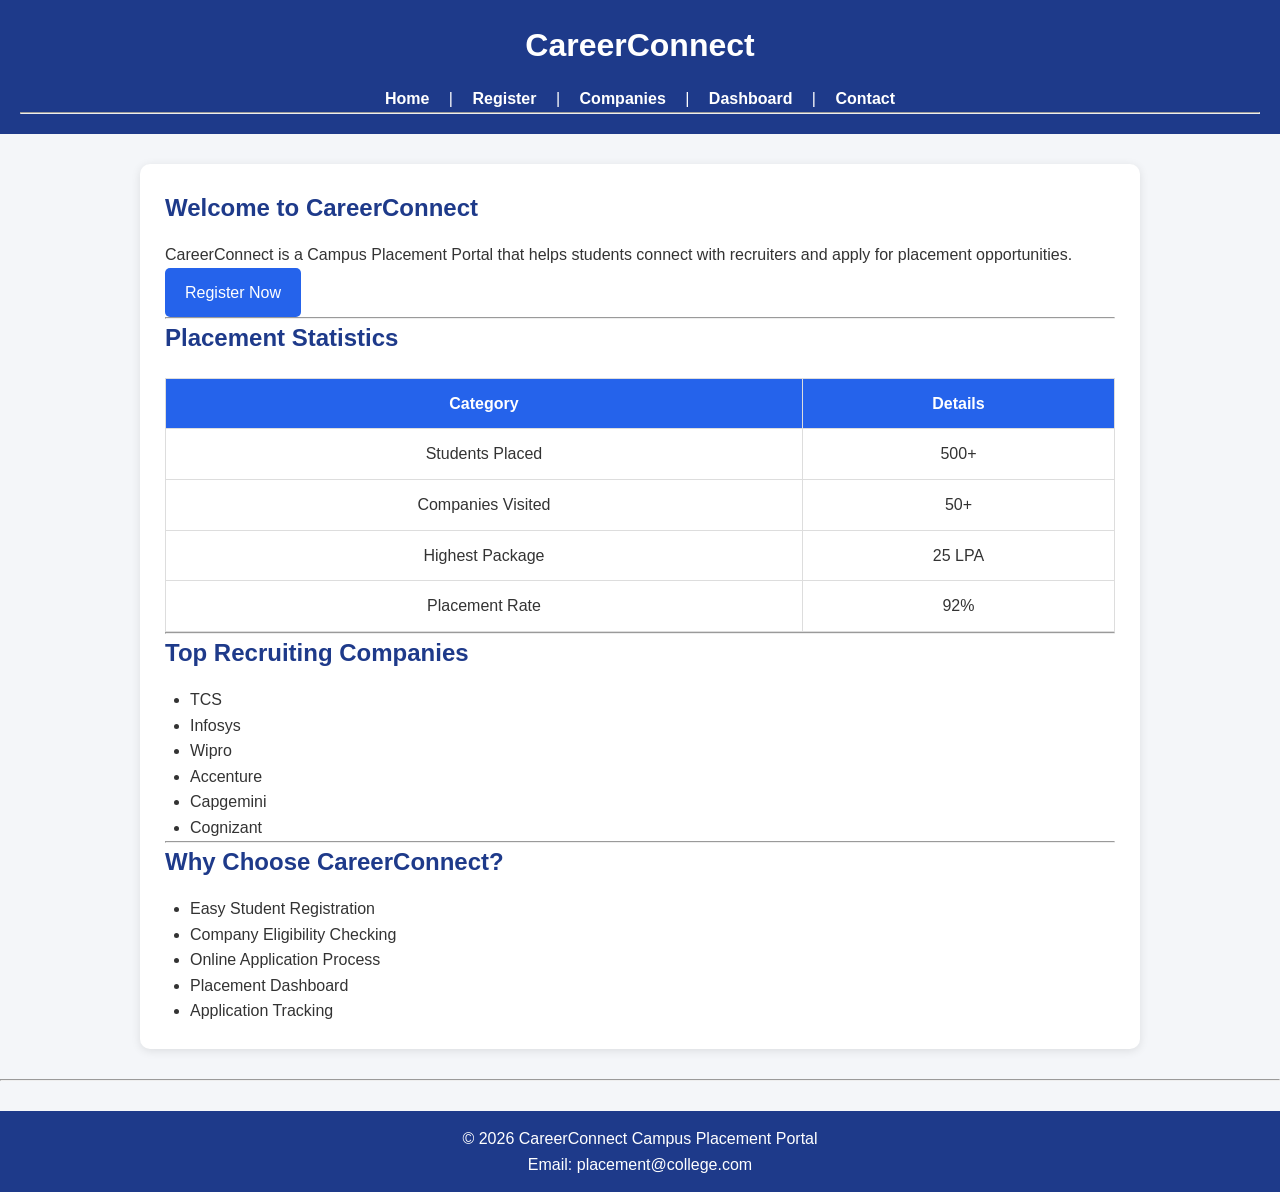
==== index.html @ bcec05f1 "Initia commit" ====
<!DOCTYPE html>
<html lang="en">

<head>
    <meta charset="UTF-8">
    <meta name="viewport" content="width=device-width, initial-scale=1.0">
    <title>CareerConnect - Campus Placement Portal</title>
    <link rel="stylesheet" href="style.css" />
</head>

<body>
    <header>
        <h1>CareerConnect</h1>

        <nav>
            <a href="index.html">Home</a> |
            <a href="register.html">Register</a> |
            <a href="companies.html">Companies</a> |
            <a href="dashboard.html">Dashboard</a> |
            <a href="contact.html">Contact</a>
        </nav>

        <hr>
    </header>

    <main>

        <section>
            <h2>Welcome to CareerConnect</h2>

            <p>
                CareerConnect is a Campus Placement Portal that helps students connect with recruiters and apply for placement opportunities.
            </p>

            <a href="register.html" class="btn">Register Now</a>
        </section>

        <hr>

        <section>
            <h2>Placement Statistics</h2>

            <table border="1" cellpadding="10">
                <tr>
                    <th>Category</th>
                    <th>Details</th>
                </tr>

                <tr>
                    <td>Students Placed</td>
                    <td>500+</td>
                </tr>

                <tr>
                    <td>Companies Visited</td>
                    <td>50+</td>
                </tr>

                <tr>
                    <td>Highest Package</td>
                    <td>25 LPA</td>
                </tr>

                <tr>
                    <td>Placement Rate</td>
                    <td>92%</td>
                </tr>
            </table>
        </section>

        <hr>

        <section>
            <h2>Top Recruiting Companies</h2>

            <ul>
                <li>TCS</li>
                <li>Infosys</li>
                <li>Wipro</li>
                <li>Accenture</li>
                <li>Capgemini</li>
                <li>Cognizant</li>
            </ul>
        </section>

        <hr>

        <section>
            <h2>Why Choose CareerConnect?</h2>

            <ul>
                <li>Easy Student Registration</li>
                <li>Company Eligibility Checking</li>
                <li>Online Application Process</li>
                <li>Placement Dashboard</li>
                <li>Application Tracking</li>
            </ul>
        </section>

    </main>

    <hr>

    <footer>
        <p>&copy; 2026 CareerConnect Campus Placement Portal</p>
        <p>Email: placement@college.com</p>
    </footer>


    <script src="pro.js"></script>
</body>

</html>
---- style.css ----
/* Reset */

* {
    margin: 0;
    padding: 0;
    box-sizing: border-box;
    font-family: Arial, sans-serif;
}


/* Body */

body {
    background-color: #f4f6f9;
    color: #333;
    line-height: 1.6;
}


/* Header */

header {
    background-color: #1e3a8a;
    color: white;
    text-align: center;
    padding: 20px;
}


/* Navigation */

nav {
    margin-top: 10px;
}

nav a {
    color: white;
    text-decoration: none;
    margin: 0 15px;
    font-weight: bold;
}

nav a:hover {
    color: #facc15;
}


/* Main Content */

main {
    width: 90%;
    max-width: 1000px;
    margin: 30px auto;
    background: white;
    padding: 25px;
    border-radius: 10px;
    box-shadow: 0px 2px 10px rgba(0, 0, 0, 0.1);
}


/* Headings */

h1,
h2,
h3 {
    margin-bottom: 15px;
}

h2 {
    color: #1e3a8a;
}


/* Form */

form {
    margin-top: 20px;
}

label {
    font-weight: bold;
}

input,
select,
textarea {
    width: 100%;
    padding: 10px;
    margin-top: 5px;
    margin-bottom: 15px;
    border: 1px solid #ccc;
    border-radius: 5px;
}


/* Buttons */

input[type="submit"],
input[type="reset"],
button {
    background: #2563eb;
    color: white;
    border: none;
    padding: 12px 20px;
    border-radius: 5px;
    cursor: pointer;
    margin-right: 10px;
}

input[type="submit"]:hover,
input[type="reset"]:hover,
button:hover {
    background: #1d4ed8;
}


/* Tables */

table {
    width: 100%;
    border-collapse: collapse;
    margin-top: 20px;
}

table th {
    background: #2563eb;
    color: white;
}

table th,
table td {
    border: 1px solid #ddd;
    padding: 12px;
    text-align: center;
}


/* Lists */

ul,
ol {
    margin-left: 25px;
    margin-top: 10px;
}


/* Statistics Cards */

.card {
    background: white;
    padding: 20px;
    margin: 10px;
    border-radius: 10px;
    box-shadow: 0px 2px 8px rgba(0, 0, 0, 0.1);
}


/* Footer */

footer {
    background: #1e3a8a;
    color: white;
    text-align: center;
    padding: 15px;
    margin-top: 30px;
}

.btn {
    background: #2563eb;
    color: white;
    padding: 12px 20px;
    text-decoration: none;
    border-radius: 5px;
    display: inline-block;
}

.btn:hover {
    background: #1d4ed8;
}


/* Responsive Design */

@media(max-width:768px) {
    nav a {
        display: block;
        margin: 10px 0;
    }
    main {
        width: 95%;
    }
    table {
        font-size: 14px;
    }
    input,
    select,
    textarea {
        width: 100%;
    }
}
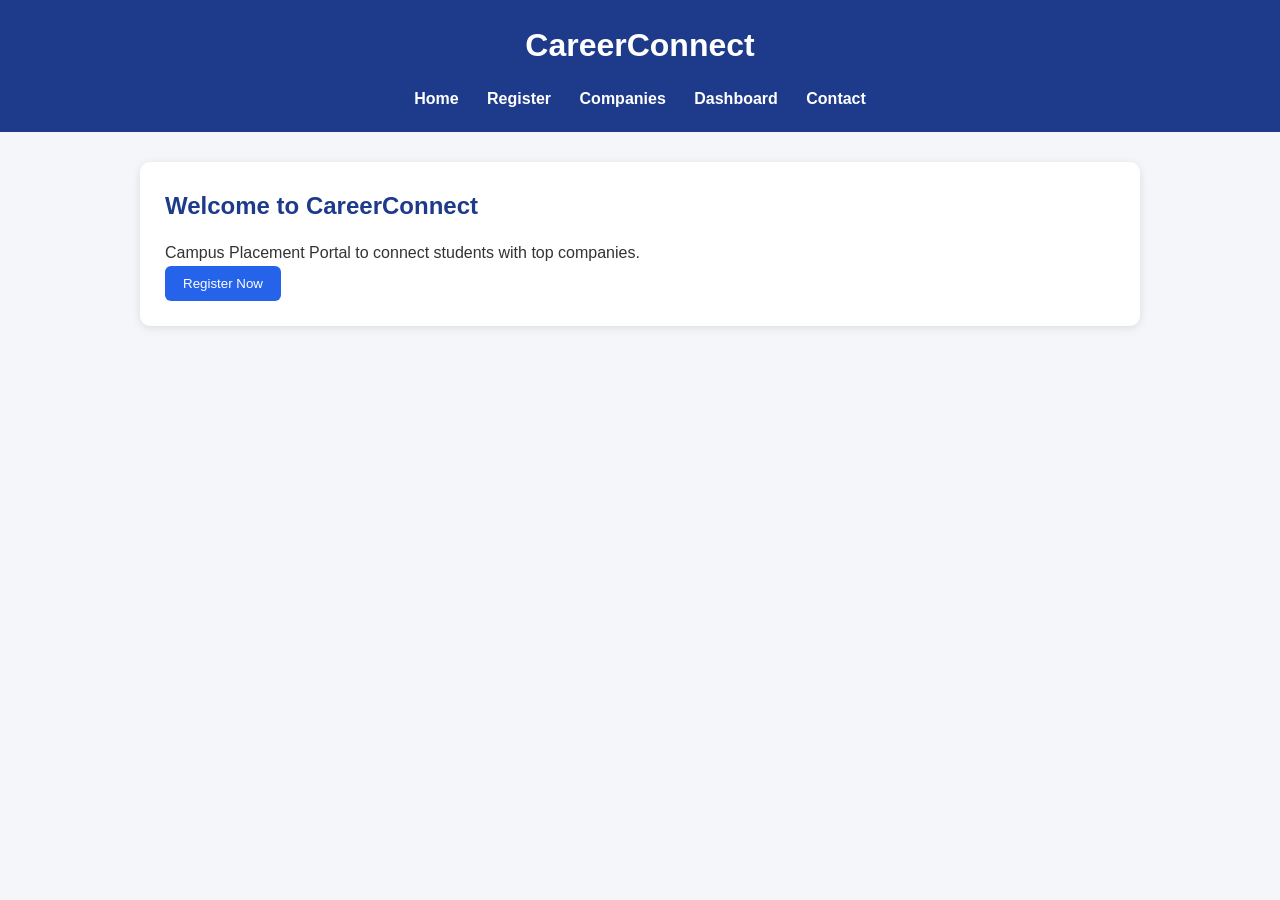
==== commit 536f772a: "Updated CareerConnect project - full frontend version" ====
--- a/index.html
+++ b/index.html
@@ -4,110 +4,41 @@
 <head>
     <meta charset="UTF-8">
     <meta name="viewport" content="width=device-width, initial-scale=1.0">
-    <title>CareerConnect - Campus Placement Portal</title>
-    <link rel="stylesheet" href="style.css" />
+    <title>CareerConnect - Home</title>
+
+    <link rel="stylesheet" href="style.css">
 </head>
 
 <body>
+
     <header>
         <h1>CareerConnect</h1>
 
         <nav>
-            <a href="index.html">Home</a> |
-            <a href="register.html">Register</a> |
-            <a href="companies.html">Companies</a> |
-            <a href="dashboard.html">Dashboard</a> |
+            <a href="index.html">Home</a>
+            <a href="register.html">Register</a>
+            <a href="companies.html">Companies</a>
+            <a href="dashboard.html">Dashboard</a>
             <a href="contact.html">Contact</a>
         </nav>
-
-        <hr>
     </header>
 
     <main>
 
-        <section>
-            <h2>Welcome to CareerConnect</h2>
+        <h2>Welcome to CareerConnect</h2>
 
-            <p>
-                CareerConnect is a Campus Placement Portal that helps students connect with recruiters and apply for placement opportunities.
-            </p>
+        <p>
+            Campus Placement Portal to connect students with top companies.
+        </p>
 
-            <a href="register.html" class="btn">Register Now</a>
-        </section>
-
-        <hr>
-
-        <section>
-            <h2>Placement Statistics</h2>
-
-            <table border="1" cellpadding="10">
-                <tr>
-                    <th>Category</th>
-                    <th>Details</th>
-                </tr>
-
-                <tr>
-                    <td>Students Placed</td>
-                    <td>500+</td>
-                </tr>
-
-                <tr>
-                    <td>Companies Visited</td>
-                    <td>50+</td>
-                </tr>
-
-                <tr>
-                    <td>Highest Package</td>
-                    <td>25 LPA</td>
-                </tr>
-
-                <tr>
-                    <td>Placement Rate</td>
-                    <td>92%</td>
-                </tr>
-            </table>
-        </section>
-
-        <hr>
-
-        <section>
-            <h2>Top Recruiting Companies</h2>
-
-            <ul>
-                <li>TCS</li>
-                <li>Infosys</li>
-                <li>Wipro</li>
-                <li>Accenture</li>
-                <li>Capgemini</li>
-                <li>Cognizant</li>
-            </ul>
-        </section>
-
-        <hr>
-
-        <section>
-            <h2>Why Choose CareerConnect?</h2>
-
-            <ul>
-                <li>Easy Student Registration</li>
-                <li>Company Eligibility Checking</li>
-                <li>Online Application Process</li>
-                <li>Placement Dashboard</li>
-                <li>Application Tracking</li>
-            </ul>
-        </section>
+        <!-- BUTTON WORKS WITH JS -->
+        <button onclick="return openRegister()">Register Now</button>
 
     </main>
 
-    <hr>
+    <!-- IMPORTANT: JS LINK MUST BE HERE -->
+    <script src="pro.js"></script>
 
-    <footer>
-        <p>&copy; 2026 CareerConnect Campus Placement Portal</p>
-        <p>Email: placement@college.com</p>
-    </footer>
-
-
-    <script src="pro.js"></script>
 </body>
 
 </html>
--- a/style.css
+++ b/style.css
@@ -1,5 +1,3 @@
-/* Reset */
-
 * {
     margin: 0;
     padding: 0;
@@ -7,27 +5,21 @@
     font-family: Arial, sans-serif;
 }
 
-
-/* Body */
-
 body {
-    background-color: #f4f6f9;
+    background: #f4f6f9;
     color: #333;
     line-height: 1.6;
 }
 
 
-/* Header */
+/* HEADER */
 
 header {
-    background-color: #1e3a8a;
+    background: #1e3a8a;
     color: white;
+    padding: 20px;
     text-align: center;
-    padding: 20px;
 }
-
-
-/* Navigation */
 
 nav {
     margin-top: 10px;
@@ -36,8 +28,9 @@
 nav a {
     color: white;
     text-decoration: none;
-    margin: 0 15px;
+    margin: 0 12px;
     font-weight: bold;
+    transition: 0.3s;
 }
 
 nav a:hover {
@@ -45,7 +38,7 @@
 }
 
 
-/* Main Content */
+/* MAIN BOX */
 
 main {
     width: 90%;
@@ -54,11 +47,12 @@
     background: white;
     padding: 25px;
     border-radius: 10px;
-    box-shadow: 0px 2px 10px rgba(0, 0, 0, 0.1);
+    box-shadow: 0 2px 10px rgba(0, 0, 0, 0.1);
+    animation: fadeIn 0.5s ease-in;
 }
 
 
-/* Headings */
+/* HEADINGS */
 
 h1,
 h2,
@@ -71,71 +65,72 @@
 }
 
 
-/* Form */
-
-form {
-    margin-top: 20px;
-}
-
-label {
-    font-weight: bold;
-}
+/* INPUT FIELDS */
 
 input,
 select,
 textarea {
     width: 100%;
     padding: 10px;
-    margin-top: 5px;
-    margin-bottom: 15px;
+    margin: 8px 0 15px;
     border: 1px solid #ccc;
-    border-radius: 5px;
+    border-radius: 6px;
+    transition: 0.3s;
+}
+
+input:focus,
+textarea:focus,
+select:focus {
+    border-color: #2563eb;
+    outline: none;
+    box-shadow: 0 0 5px rgba(37, 99, 235, 0.3);
 }
 
 
-/* Buttons */
+/* BUTTONS */
 
-input[type="submit"],
-input[type="reset"],
-button {
+button,
+input[type="submit"] {
     background: #2563eb;
     color: white;
     border: none;
-    padding: 12px 20px;
-    border-radius: 5px;
+    padding: 10px 18px;
+    border-radius: 6px;
     cursor: pointer;
-    margin-right: 10px;
+    transition: 0.3s;
 }
 
-input[type="submit"]:hover,
-input[type="reset"]:hover,
-button:hover {
-    background: #1d4ed8;
+button:hover,
+input[type="submit"]:hover {
+    background: #1e40af;
+    transform: translateY(-2px);
 }
 
 
-/* Tables */
+/* TABLE */
 
 table {
     width: 100%;
     border-collapse: collapse;
     margin-top: 20px;
+    border-radius: 8px;
+    overflow: hidden;
 }
 
 table th {
     background: #2563eb;
     color: white;
+    padding: 10px;
 }
 
-table th,
 table td {
     border: 1px solid #ddd;
-    padding: 12px;
+    padding: 10px;
     text-align: center;
 }
 
 
-/* Lists */
+/* LISTS */
 
 ul,
 ol {
@@ -144,18 +139,18 @@
 }
 
 
-/* Statistics Cards */
+/* CARD STYLE (optional use) */
 
 .card {
     background: white;
-    padding: 20px;
-    margin: 10px;
+    padding: 15px;
+    margin: 10px 0;
     border-radius: 10px;
-    box-shadow: 0px 2px 8px rgba(0, 0, 0, 0.1);
+    box-shadow: 0 2px 8px rgba(0, 0, 0, 0.1);
 }
 
 
-/* Footer */
+/* FOOTER */
 
 footer {
     background: #1e3a8a;
@@ -165,36 +160,15 @@
     margin-top: 30px;
 }
 
-.btn {
-    background: #2563eb;
-    color: white;
-    padding: 12px 20px;
-    text-decoration: none;
-    border-radius: 5px;
-    display: inline-block;
-}
 
-.btn:hover {
-    background: #1d4ed8;
-}
-
-
-/* Responsive Design */
-
-@media(max-width:768px) {
-    nav a {
-        display: block;
-        margin: 10px 0;
+/* ANIMATION
+@keyframes fadeIn {
+    from {
+        opacity: 0;
+        transform: translateY(10px);
     }
-    main {
-        width: 95%;
+    to {
+        opacity: 1;
+        transform: translateY(0);
     }
-    table {
-        font-size: 14px;
-    }
-    input,
-    select,
-    textarea {
-        width: 100%;
-    }
-}+} */
